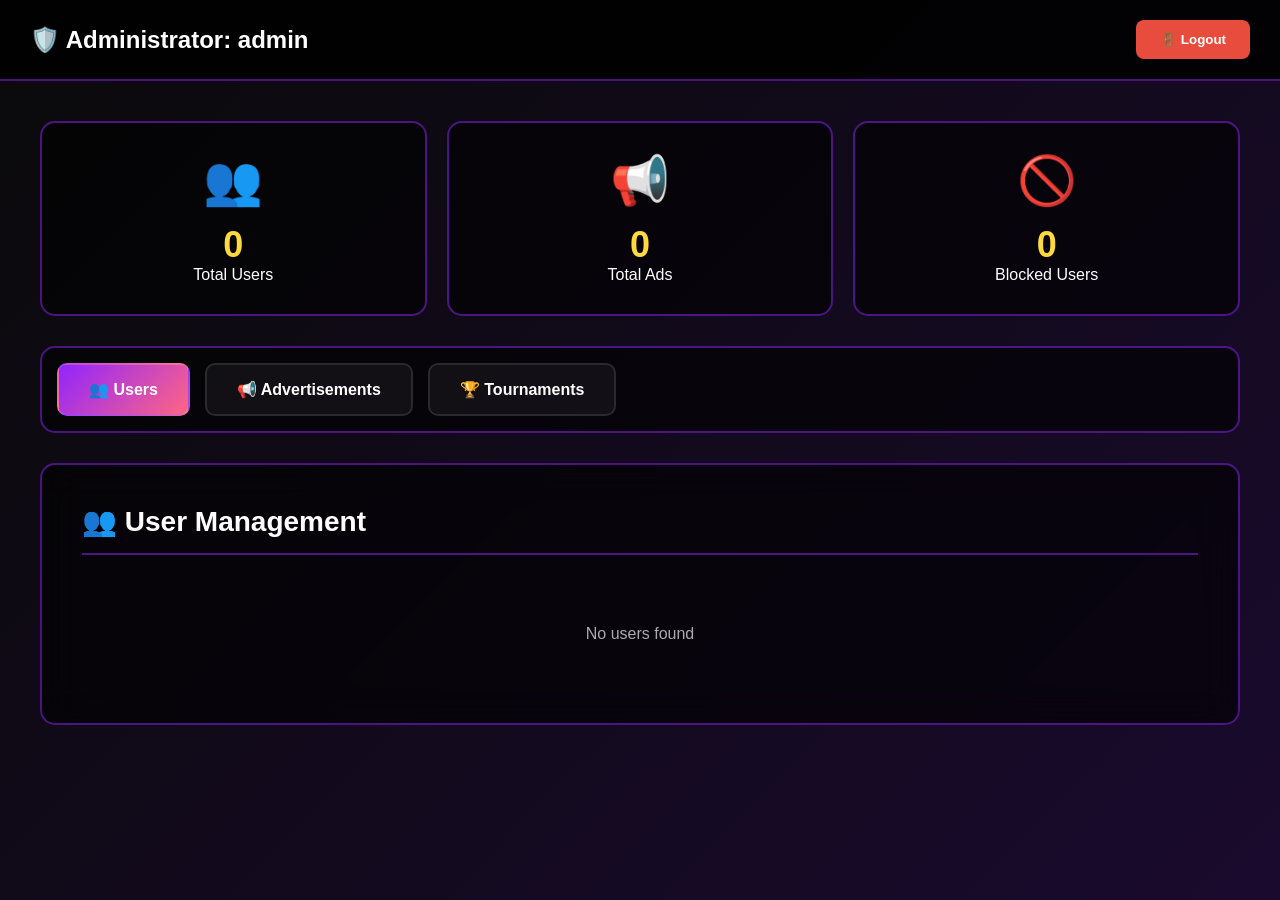
==== admin_dashboard.html @ 3e298427 "new Introduces admin_dashboard.html for administrator controls, player_tournament_page.html for play" ====
<!DOCTYPE html>
<html lang="en">

<head>
    <meta charset="UTF-8">
    <meta name="viewport" content="width=device-width, initial-scale=1.0">
    <title>Administrator Dashboard - Gaming Platform</title>
    <link rel="stylesheet" href="uiforadmin.css">
</head>

<body>
    <div id="adminPage" class="page active">
        <div class="header">
            <div class="header-title">
                <span>🛡️ Administrator: <span id="adminUsername"></span></span>
            </div>
            <button class="btn-logout" onclick="logout()">🚪 Logout</button>
        </div>

        <div class="admin-content">
            <div class="stats-grid">
                <div class="stat-card">
                    <div style="font-size:48px;margin-bottom:15px;">👥</div>
                    <div class="stat-value" id="totalUsers">0</div>
                    <div>Total Users</div>
                </div>
                <div class="stat-card">
                    <div style="font-size:48px;margin-bottom:15px;">📢</div>
                    <div class="stat-value" id="totalAds">0</div>
                    <div>Total Ads</div>
                </div>
                <div class="stat-card">
                    <div style="font-size:48px;margin-bottom:15px;">🚫</div>
                    <div class="stat-value" id="blockedUsers">0</div>
                    <div>Blocked Users</div>
                </div>
            </div>

            <div class="admin-tabs">
                <button class="tab-btn active" onclick="switchTab('users')">👥 Users</button>
                <button class="tab-btn" onclick="switchTab('ads')">📢 Advertisements</button>
                <button class="tab-btn tournament-btn" onclick="openTournament()">🏆 Tournaments</button>
            </div>

            <div id="usersTab" class="tab-content active">
                <div class="card">
                    <h2>👥 User Management</h2>
                    <div class="list-container" id="usersList"></div>
                </div>
            </div>

            <div id="adsTab" class="tab-content">
                <div class="admin-grid">
                    <div class="card">
                        <h2>📝 Create Advertisement</h2>
                        <div class="form-group">
                            <label>Ad Title</label>
                            <input type="text" id="adTitle" placeholder="Enter ad title">
                        </div>
                        <div class="form-group">
                            <label>Target URL</label>
                            <input type="url" id="adUrl" placeholder="https://example.com">
                        </div>
                        <div class="form-group">
                            <label>Ad Zone</label>
                            <select id="adZone">
                                <option value="top">Top Banner</option>
                                <option value="side">Side Banner</option>
                            </select>
                        </div>
                        <button class="btn-create" onclick="createAd()">Create Ad</button>
                    </div>

                    <div class="card">
                        <h2>📋 All Advertisements</h2>
                        <div class="list-container" id="adsList"></div>
                    </div>
                </div>
            </div>
        </div>
    </div>

    <script>
        let currentUser = '';

        function init() {
            currentUser = 'admin';
            document.getElementById('adminUsername').textContent = currentUser;
            loadUsers();
            loadAds();
            updateStats();
        }

        function switchTab(tab) {
            document.querySelectorAll('.tab-btn').forEach(b => b.classList.remove('active'));
            document.querySelectorAll('.tab-content').forEach(c => c.classList.remove('active'));

            event.target.classList.add('active');
            document.getElementById(tab + 'Tab').classList.add('active');

            if (tab === 'users') loadUsers();
            if (tab === 'ads') loadAds();
        }

        function loadUsers() {
            const users = JSON.parse(localStorage.getItem('platformUsers') || '[]');
            const list = document.getElementById('usersList');
            list.innerHTML = users.length ? '' : '<p style="text-align:center;color:#aaa;padding:40px;">No users found</p>';

            users.forEach(user => {
                const div = document.createElement('div');
                div.className = 'list-item';
                div.innerHTML = `
                    <div>
                        <div style="font-size:18px;font-weight:bold;">${user.username}
                            <span class="user-status ${user.blocked ? 'blocked' : 'active'}">
                                ${user.blocked ? 'Blocked' : 'Active'}
                            </span>
                        </div>
                        <div style="font-size:14px;color:#aaa;">Joined: ${user.joinDate || 'Unknown'}</div>
                    </div>
                    <div class="list-item-actions">
                        ${user.blocked ?
                        `<button class="btn-unblock" onclick="unblockUser('${user.username}')">Unblock</button>` :
                        `<button class="btn-block" onclick="blockUser('${user.username}')">Block</button>`
                    }
                        <button class="btn-delete" onclick="deleteUser('${user.username}')">Delete</button>
                    </div>
                `;
                list.appendChild(div);
            });
        }

        function blockUser(username) {
            if (!confirm(`Block user ${username}?`)) return;
            let users = JSON.parse(localStorage.getItem('platformUsers') || '[]');
            const user = users.find(u => u.username === username);
            if (user) user.blocked = true;
            localStorage.setItem('platformUsers', JSON.stringify(users));
            loadUsers();
            updateStats();
        }

        function unblockUser(username) {
            let users = JSON.parse(localStorage.getItem('platformUsers') || '[]');
            const user = users.find(u => u.username === username);
            if (user) user.blocked = false;
            localStorage.setItem('platformUsers', JSON.stringify(users));
            loadUsers();
            updateStats();
        }

        function deleteUser(username) {
            if (!confirm(`Delete user ${username}? This cannot be undone!`)) return;
            let users = JSON.parse(localStorage.getItem('platformUsers') || '[]');
            users = users.filter(u => u.username !== username);
            localStorage.setItem('platformUsers', JSON.stringify(users));
            loadUsers();
            updateStats();
        }

        function createAd() {
            const title = document.getElementById('adTitle').value.trim();
            const url = document.getElementById('adUrl').value.trim();
            const zone = document.getElementById('adZone').value;

            if (!title || !url) {
                alert('Please fill all fields');
                return;
            }

            const ads = JSON.parse(localStorage.getItem('arenaAds') || '[]');
            ads.push({
                id: Date.now(),
                title,
                url,
                zone,
                createdBy: 'admin',
                createdAt: new Date().toISOString()
            });
            localStorage.setItem('arenaAds', JSON.stringify(ads));

            document.getElementById('adTitle').value = '';
            document.getElementById('adUrl').value = '';
            loadAds();
            updateStats();
            alert('Ad created successfully!');
        }

        function loadAds() {
            const ads = JSON.parse(localStorage.getItem('arenaAds') || '[]');
            const list = document.getElementById('adsList');
            list.innerHTML = ads.length ? '' : '<p style="text-align:center;color:#aaa;padding:40px;">No ads created</p>';

            ads.forEach(ad => {
                const div = document.createElement('div');
                div.className = 'list-item';
                div.innerHTML = `
                    <div>
                        <div style="font-size:18px;font-weight:bold;">${ad.title}</div>
                        <div style="font-size:14px;color:#aaa;">Zone: ${ad.zone.toUpperCase()}</div>
                        <div style="font-size:14px;color:#aaa;">URL: ${ad.url}</div>
                    </div>
                    <button class="btn-delete" onclick="deleteAd(${ad.id})">Delete</button>
                `;
                list.appendChild(div);
            });
        }

        function deleteAd(id) {
            if (!confirm('Delete this ad?')) return;
            let ads = JSON.parse(localStorage.getItem('arenaAds') || '[]');
            ads = ads.filter(a => a.id !== id);
            localStorage.setItem('arenaAds', JSON.stringify(ads));
            loadAds();
            updateStats();
        }

        function updateStats() {
            const users = JSON.parse(localStorage.getItem('platformUsers') || '[]');
            const ads = JSON.parse(localStorage.getItem('arenaAds') || '[]');

            document.getElementById('totalUsers').textContent = users.length;
            document.getElementById('totalAds').textContent = ads.length;
            document.getElementById('blockedUsers').textContent = users.filter(u => u.blocked).length;
        }

        function logout() {
            if (!confirm('Logout?')) return;

            // REMOVE AUTH ONLY
            localStorage.removeItem('session');
            localStorage.removeItem('currentUser');
            localStorage.removeItem('currentRole');

            // EXTRA SAFETY
            sessionStorage.clear();

            // HARD REDIRECT (prevents back navigation)
            window.location.replace('index.html');
        }

        function openTournament() {
            window.location.href = 'tournament_creation_page.html';
        }

        window.onload = init;
    </script>
</body>

</html>
---- uiforadmin.css ----
* {
            margin: 0;
            padding: 0;
            box-sizing: border-box;
        }

        body {
            font-family: 'Segoe UI', Tahoma, Geneva, Verdana, sans-serif;
            background: linear-gradient(135deg, #0a0a0a 0%, #1a0a2e 100%);
            color: white;
            min-height: 100vh;
        }

        .page {
            display: none;
        }

        .page.active {
            display: block;
        }

        .header {
            background: rgba(0, 0, 0, 0.9);
            padding: 20px 30px;
            display: flex;
            justify-content: space-between;
            align-items: center;
            border-bottom: 2px solid rgba(145, 36, 255, 0.5);
        }

        .header-title {
            display: flex;
            align-items: center;
            gap: 12px;
            font-size: 24px;
            font-weight: bold;
        }

        .btn-logout {
            padding: 12px 24px;
            background: #e74c3c;
            color: white;
            border: none;
            border-radius: 8px;
            cursor: pointer;
            font-weight: 600;
            transition: all 0.3s;
        }

        .admin-content {
            max-width: 1600px;
            margin: 0 auto;
            padding: 40px;
        }

        .admin-tabs {
            display: flex;
            gap: 15px;
            margin-bottom: 30px;
            background: rgba(0, 0, 0, 0.6);
            padding: 15px;
            border-radius: 15px;
            border: 2px solid rgba(145, 36, 255, 0.5);
        }

        .tab-btn {
            padding: 15px 30px;
            background: rgba(255, 255, 255, 0.05);
            border: 2px solid rgba(255, 255, 255, 0.1);
            border-radius: 10px;
            color: white;
            font-size: 16px;
            font-weight: 600;
            cursor: pointer;
            transition: all 0.3s;
        }

        .tab-btn.active {
            background: linear-gradient(135deg, #9124FF, #FF6682);
        }

        .tab-content {
            display: none;
        }

        .tab-content.active {
            display: block;
        }

        .admin-grid {
            display: grid;
            grid-template-columns: 1fr 1fr;
            gap: 30px;
        }

        .card {
            background: rgba(0, 0, 0, 0.6);
            backdrop-filter: blur(20px);
            padding: 40px;
            border-radius: 15px;
            border: 2px solid rgba(145, 36, 255, 0.5);
        }

        .card h2 {
            font-size: 28px;
            margin-bottom: 30px;
            padding-bottom: 15px;
            border-bottom: 2px solid rgba(145, 36, 255, 0.5);
        }

        .form-group {
            margin-bottom: 25px;
        }

        .form-group label {
            display: block;
            margin-bottom: 10px;
            font-weight: 600;
        }

        .form-group input,
        .form-group select {
            width: 100%;
            padding: 16px;
            background: rgba(255, 255, 255, 0.1);
            border: 2px solid rgba(255, 255, 255, 0.2);
            border-radius: 10px;
            color: white;
            font-size: 16px;
        }

        .btn-create {
            width: 100%;
            padding: 18px;
            background: linear-gradient(135deg, #2ecc71, #27ae60);
            color: white;
            border: none;
            border-radius: 10px;
            font-size: 18px;
            font-weight: bold;
            cursor: pointer;
        }

        .list-container {
            max-height: 600px;
            overflow-y: auto;
        }

        .list-item {
            background: rgba(255, 255, 255, 0.05);
            padding: 20px;
            border-radius: 10px;
            margin-bottom: 15px;
            display: flex;
            justify-content: space-between;
            align-items: center;
        }

        .list-item-actions {
            display: flex;
            gap: 10px;
        }

        .btn-delete {
            padding: 10px 20px;
            background: #e74c3c;
            color: white;
            border: none;
            border-radius: 8px;
            cursor: pointer;
        }

        .btn-block {
            padding: 10px 20px;
            background: #f39c12;
            color: white;
            border: none;
            border-radius: 8px;
            cursor: pointer;
        }

        .btn-unblock {
            padding: 10px 20px;
            background: #2ecc71;
            color: white;
            border: none;
            border-radius: 8px;
            cursor: pointer;
        }

        .user-status {
            padding: 5px 12px;
            border-radius: 20px;
            font-size: 12px;
            margin-left: 10px;
        }

        .user-status.blocked {
            background: #e74c3c;
        }

        .user-status.active {
            background: #2ecc71;
        }

        .stats-grid {
            display: grid;
            grid-template-columns: repeat(auto-fit, minmax(250px, 1fr));
            gap: 20px;
            margin-bottom: 30px;
        }

        .stat-card {
            background: rgba(0, 0, 0, 0.6);
            padding: 30px;
            border-radius: 15px;
            border: 2px solid rgba(145, 36, 255, 0.5);
            text-align: center;
        }

        .stat-value {
            font-size: 36px;
            font-weight: bold;
            color: #ffd93d;
        }

        /* ===== TAB HOVER ANIMATION ===== */
        .tab-btn:hover {
            background: linear-gradient(135deg, #9124FF, #FF6682);
            transform: translateY(-2px) scale(1.03);
            box-shadow: 0 0 25px rgba(145, 36, 255, 0.6);
            border-color: rgba(255, 255, 255, 0.4);
        }

        .tournament-btn:hover {
            background: linear-gradient(135deg, #FFD93D, #FF9F1C);
            box-shadow: 0 0 30px rgba(255, 217, 61, 0.7);
            color: #000;
        }
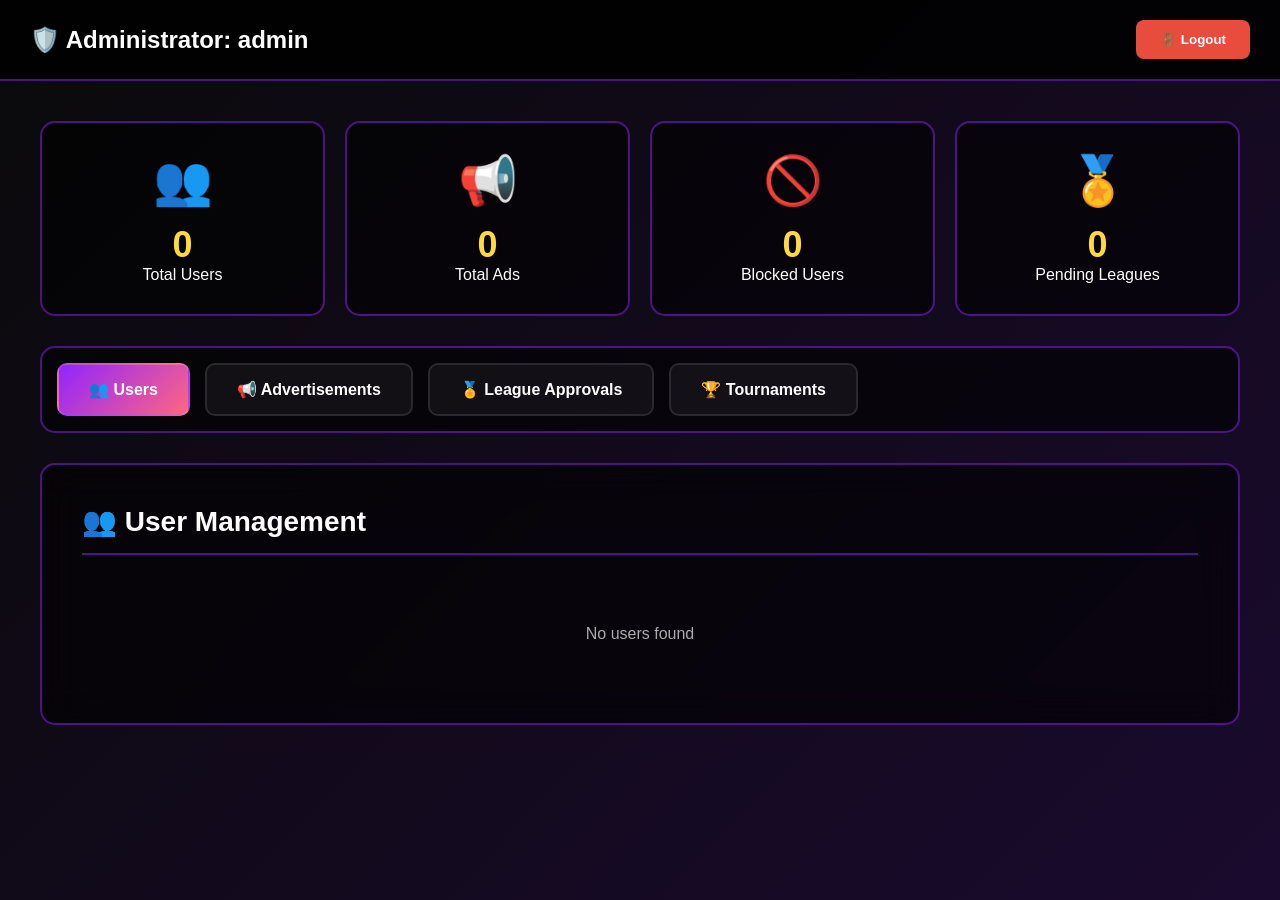
==== commit 3d0d4147: "version 3" ====
--- a/admin_dashboard.html
+++ b/admin_dashboard.html
@@ -34,11 +34,17 @@
                     <div class="stat-value" id="blockedUsers">0</div>
                     <div>Blocked Users</div>
                 </div>
+                <div class="stat-card">
+                    <div style="font-size:48px;margin-bottom:15px;">🏅</div>
+                    <div class="stat-value" id="pendingLeagues">0</div>
+                    <div>Pending Leagues</div>
+                </div>
             </div>
 
             <div class="admin-tabs">
                 <button class="tab-btn active" onclick="switchTab('users')">👥 Users</button>
                 <button class="tab-btn" onclick="switchTab('ads')">📢 Advertisements</button>
+                <button class="tab-btn" onclick="switchTab('leagues')">🏅 League Approvals</button>
                 <button class="tab-btn tournament-btn" onclick="openTournament()">🏆 Tournaments</button>
             </div>
 
@@ -77,6 +83,15 @@
                     </div>
                 </div>
             </div>
+
+            <!-- ADD THIS ENTIRE TAB SECTION -->
+            <div id="leaguesTab" class="tab-content">
+                <div class="card" style="grid-column: 1/-1;">
+                    <h2>🏅 League Approval Requests</h2>
+                    <div class="list-container" id="leaguesList"></div>
+                </div>
+            </div>
+
         </div>
     </div>
 
@@ -100,6 +115,7 @@
 
             if (tab === 'users') loadUsers();
             if (tab === 'ads') loadAds();
+            if (tab === 'leagues') loadLeagues();
         }
 
         function loadUsers() {
@@ -219,10 +235,12 @@
         function updateStats() {
             const users = JSON.parse(localStorage.getItem('platformUsers') || '[]');
             const ads = JSON.parse(localStorage.getItem('arenaAds') || '[]');
+            const requests = JSON.parse(localStorage.getItem('leagueRequests') || '[]');
 
             document.getElementById('totalUsers').textContent = users.length;
             document.getElementById('totalAds').textContent = ads.length;
             document.getElementById('blockedUsers').textContent = users.filter(u => u.blocked).length;
+            document.getElementById('pendingLeagues').textContent = requests.filter(r => r.status === 'pending').length;
         }
 
         function logout() {
@@ -245,6 +263,144 @@
         }
 
         window.onload = init;
+
+
+        function loadLeagues() {
+            const requests = JSON.parse(localStorage.getItem('leagueRequests') || '[]');
+            const leagues = JSON.parse(localStorage.getItem('leagues') || '[]');
+            const tournaments = JSON.parse(localStorage.getItem('tournaments') || '[]');
+            const list = document.getElementById('leaguesList');
+
+            const pending = requests.filter(r => r.status === 'pending');
+
+            if (!pending.length) {
+                list.innerHTML = '<p style="text-align:center;color:#aaa;padding:60px;">✅ No pending league requests</p>';
+                return;
+            }
+
+            list.innerHTML = '';
+
+            pending.forEach(req => {
+                const league = leagues.find(l => l.id === req.leagueId);
+                if (!league) return;
+
+                const leagueTournaments = league.tournaments.map(id => {
+                    const t = tournaments.find(t => t.id === id);
+                    return t ? `<span class="tournament-pill">🏆 ${t.name}</span>` : '';
+                }).join('');
+
+                const div = document.createElement('div');
+                div.className = 'league-item';
+                div.innerHTML = `
+            <div class="league-header">
+                <div class="league-name">🏅 ${league.name}</div>
+                <span class="league-badge pending">PENDING</span>
+            </div>
+            
+            <div class="league-info"><strong>Owner:</strong> ${league.owner}</div>
+            <div class="league-info"><strong>Description:</strong> ${league.description}</div>
+            <div class="league-info"><strong>Duration:</strong> ${league.duration}</div>
+            <div class="league-info"><strong>Entry Fee:</strong> $${league.entryFee} | <strong>Prize Pool:</strong> $${league.prizePool}</div>
+            <div class="league-info"><strong>Submitted:</strong> ${new Date(req.requestedAt).toLocaleString()}</div>
+            
+            <div style="margin-top:15px;margin-bottom:10px;">
+                <strong>Tournaments (${league.tournaments.length}):</strong><br>
+                ${leagueTournaments}
+            </div>
+
+            <textarea class="rejection-input" id="reason_${req.id}" placeholder="Enter rejection reason (optional)..." style="display:none;"></textarea>
+            
+            <div class="league-actions">
+                <button class="btn-approve" onclick="approveLeague('${req.id}', '${league.id}')">
+                    ✅ Approve League
+                </button>
+                <button class="btn-reject-league" onclick="toggleRejectReason('${req.id}')">
+                    ❌ Reject
+                </button>
+            </div>
+            
+            <button class="btn-reject-league" id="confirmReject_${req.id}" style="display:none; margin-top:10px; width:100%;" onclick="rejectLeague('${req.id}', '${league.id}')">
+                Confirm Rejection
+            </button>
+        `;
+                list.appendChild(div);
+            });
+        }
+
+        function toggleRejectReason(reqId) {
+            const reasonField = document.getElementById('reason_' + reqId);
+            const confirmBtn = document.getElementById('confirmReject_' + reqId);
+
+            if (reasonField.style.display === 'none') {
+                reasonField.style.display = 'block';
+                confirmBtn.style.display = 'block';
+            } else {
+                reasonField.style.display = 'none';
+                confirmBtn.style.display = 'none';
+            }
+        }
+
+        function approveLeague(reqId, leagueId) {
+            if (!confirm('Approve this league?')) return;
+
+            // Update request status
+            let requests = JSON.parse(localStorage.getItem('leagueRequests') || '[]');
+            const request = requests.find(r => r.id === reqId);
+            if (request) {
+                request.status = 'approved';
+                request.approvedAt = new Date().toISOString();
+                request.approvedBy = currentUser;
+            }
+            localStorage.setItem('leagueRequests', JSON.stringify(requests));
+
+            // Update league status
+            let leagues = JSON.parse(localStorage.getItem('leagues') || '[]');
+            const league = leagues.find(l => l.id === leagueId);
+            if (league) {
+                league.status = 'approved';
+                league.approvedAt = new Date().toISOString();
+            }
+            localStorage.setItem('leagues', JSON.stringify(leagues));
+
+            loadLeagues();
+            updateStats();
+            alert('✅ League approved successfully!');
+        }
+
+        function rejectLeague(reqId, leagueId) {
+            const reason = document.getElementById('reason_' + reqId).value.trim();
+
+            if (!reason) {
+                alert('Please provide a rejection reason');
+                return;
+            }
+
+            if (!confirm('Reject this league?')) return;
+
+            // Update request status
+            let requests = JSON.parse(localStorage.getItem('leagueRequests') || '[]');
+            const request = requests.find(r => r.id === reqId);
+            if (request) {
+                request.status = 'rejected';
+                request.rejectedAt = new Date().toISOString();
+                request.rejectedBy = currentUser;
+                request.rejectionReason = reason;
+            }
+            localStorage.setItem('leagueRequests', JSON.stringify(requests));
+
+            // Update league status
+            let leagues = JSON.parse(localStorage.getItem('leagues') || '[]');
+            const league = leagues.find(l => l.id === leagueId);
+            if (league) {
+                league.status = 'rejected';
+                league.rejectedAt = new Date().toISOString();
+            }
+            localStorage.setItem('leagues', JSON.stringify(leagues));
+
+            loadLeagues();
+            updateStats();
+            alert('❌ League rejected.');
+        }
     </script>
 </body>
 
--- a/uiforadmin.css
+++ b/uiforadmin.css
@@ -1,239 +1,340 @@
 * {
-            margin: 0;
-            padding: 0;
-            box-sizing: border-box;
-        }
-
-        body {
-            font-family: 'Segoe UI', Tahoma, Geneva, Verdana, sans-serif;
-            background: linear-gradient(135deg, #0a0a0a 0%, #1a0a2e 100%);
-            color: white;
-            min-height: 100vh;
-        }
-
-        .page {
-            display: none;
-        }
-
-        .page.active {
-            display: block;
-        }
-
-        .header {
-            background: rgba(0, 0, 0, 0.9);
-            padding: 20px 30px;
-            display: flex;
-            justify-content: space-between;
-            align-items: center;
-            border-bottom: 2px solid rgba(145, 36, 255, 0.5);
-        }
-
-        .header-title {
-            display: flex;
-            align-items: center;
-            gap: 12px;
-            font-size: 24px;
-            font-weight: bold;
-        }
-
-        .btn-logout {
-            padding: 12px 24px;
-            background: #e74c3c;
-            color: white;
-            border: none;
-            border-radius: 8px;
-            cursor: pointer;
-            font-weight: 600;
-            transition: all 0.3s;
-        }
-
-        .admin-content {
-            max-width: 1600px;
-            margin: 0 auto;
-            padding: 40px;
-        }
-
-        .admin-tabs {
-            display: flex;
-            gap: 15px;
-            margin-bottom: 30px;
-            background: rgba(0, 0, 0, 0.6);
-            padding: 15px;
-            border-radius: 15px;
-            border: 2px solid rgba(145, 36, 255, 0.5);
-        }
-
-        .tab-btn {
-            padding: 15px 30px;
-            background: rgba(255, 255, 255, 0.05);
-            border: 2px solid rgba(255, 255, 255, 0.1);
-            border-radius: 10px;
-            color: white;
-            font-size: 16px;
-            font-weight: 600;
-            cursor: pointer;
-            transition: all 0.3s;
-        }
-
-        .tab-btn.active {
-            background: linear-gradient(135deg, #9124FF, #FF6682);
-        }
-
-        .tab-content {
-            display: none;
-        }
-
-        .tab-content.active {
-            display: block;
-        }
-
-        .admin-grid {
-            display: grid;
-            grid-template-columns: 1fr 1fr;
-            gap: 30px;
-        }
-
-        .card {
-            background: rgba(0, 0, 0, 0.6);
-            backdrop-filter: blur(20px);
-            padding: 40px;
-            border-radius: 15px;
-            border: 2px solid rgba(145, 36, 255, 0.5);
-        }
-
-        .card h2 {
-            font-size: 28px;
-            margin-bottom: 30px;
-            padding-bottom: 15px;
-            border-bottom: 2px solid rgba(145, 36, 255, 0.5);
-        }
-
-        .form-group {
-            margin-bottom: 25px;
-        }
-
-        .form-group label {
-            display: block;
-            margin-bottom: 10px;
-            font-weight: 600;
-        }
-
-        .form-group input,
-        .form-group select {
-            width: 100%;
-            padding: 16px;
-            background: rgba(255, 255, 255, 0.1);
-            border: 2px solid rgba(255, 255, 255, 0.2);
-            border-radius: 10px;
-            color: white;
-            font-size: 16px;
-        }
-
-        .btn-create {
-            width: 100%;
-            padding: 18px;
-            background: linear-gradient(135deg, #2ecc71, #27ae60);
-            color: white;
-            border: none;
-            border-radius: 10px;
-            font-size: 18px;
-            font-weight: bold;
-            cursor: pointer;
-        }
-
-        .list-container {
-            max-height: 600px;
-            overflow-y: auto;
-        }
-
-        .list-item {
-            background: rgba(255, 255, 255, 0.05);
-            padding: 20px;
-            border-radius: 10px;
-            margin-bottom: 15px;
-            display: flex;
-            justify-content: space-between;
-            align-items: center;
-        }
-
-        .list-item-actions {
-            display: flex;
-            gap: 10px;
-        }
-
-        .btn-delete {
-            padding: 10px 20px;
-            background: #e74c3c;
-            color: white;
-            border: none;
-            border-radius: 8px;
-            cursor: pointer;
-        }
-
-        .btn-block {
-            padding: 10px 20px;
-            background: #f39c12;
-            color: white;
-            border: none;
-            border-radius: 8px;
-            cursor: pointer;
-        }
-
-        .btn-unblock {
-            padding: 10px 20px;
-            background: #2ecc71;
-            color: white;
-            border: none;
-            border-radius: 8px;
-            cursor: pointer;
-        }
-
-        .user-status {
-            padding: 5px 12px;
-            border-radius: 20px;
-            font-size: 12px;
-            margin-left: 10px;
-        }
-
-        .user-status.blocked {
-            background: #e74c3c;
-        }
-
-        .user-status.active {
-            background: #2ecc71;
-        }
-
-        .stats-grid {
-            display: grid;
-            grid-template-columns: repeat(auto-fit, minmax(250px, 1fr));
-            gap: 20px;
-            margin-bottom: 30px;
-        }
-
-        .stat-card {
-            background: rgba(0, 0, 0, 0.6);
-            padding: 30px;
-            border-radius: 15px;
-            border: 2px solid rgba(145, 36, 255, 0.5);
-            text-align: center;
-        }
-
-        .stat-value {
-            font-size: 36px;
-            font-weight: bold;
-            color: #ffd93d;
-        }
-
-        /* ===== TAB HOVER ANIMATION ===== */
-        .tab-btn:hover {
-            background: linear-gradient(135deg, #9124FF, #FF6682);
-            transform: translateY(-2px) scale(1.03);
-            box-shadow: 0 0 25px rgba(145, 36, 255, 0.6);
-            border-color: rgba(255, 255, 255, 0.4);
-        }
-
-        .tournament-btn:hover {
-            background: linear-gradient(135deg, #FFD93D, #FF9F1C);
-            box-shadow: 0 0 30px rgba(255, 217, 61, 0.7);
-            color: #000;
-        }+    margin: 0;
+    padding: 0;
+    box-sizing: border-box;
+}
+
+body {
+    font-family: 'Segoe UI', Tahoma, Geneva, Verdana, sans-serif;
+    background: linear-gradient(135deg, #0a0a0a 0%, #1a0a2e 100%);
+    color: white;
+    min-height: 100vh;
+}
+
+.page {
+    display: none;
+}
+
+.page.active {
+    display: block;
+}
+
+.header {
+    background: rgba(0, 0, 0, 0.9);
+    padding: 20px 30px;
+    display: flex;
+    justify-content: space-between;
+    align-items: center;
+    border-bottom: 2px solid rgba(145, 36, 255, 0.5);
+}
+
+.header-title {
+    display: flex;
+    align-items: center;
+    gap: 12px;
+    font-size: 24px;
+    font-weight: bold;
+}
+
+.btn-logout {
+    padding: 12px 24px;
+    background: #e74c3c;
+    color: white;
+    border: none;
+    border-radius: 8px;
+    cursor: pointer;
+    font-weight: 600;
+    transition: all 0.3s;
+}
+
+.admin-content {
+    max-width: 1600px;
+    margin: 0 auto;
+    padding: 40px;
+}
+
+.admin-tabs {
+    display: flex;
+    gap: 15px;
+    margin-bottom: 30px;
+    background: rgba(0, 0, 0, 0.6);
+    padding: 15px;
+    border-radius: 15px;
+    border: 2px solid rgba(145, 36, 255, 0.5);
+}
+
+.tab-btn {
+    padding: 15px 30px;
+    background: rgba(255, 255, 255, 0.05);
+    border: 2px solid rgba(255, 255, 255, 0.1);
+    border-radius: 10px;
+    color: white;
+    font-size: 16px;
+    font-weight: 600;
+    cursor: pointer;
+    transition: all 0.3s;
+}
+
+.tab-btn.active {
+    background: linear-gradient(135deg, #9124FF, #FF6682);
+}
+
+.tab-content {
+    display: none;
+}
+
+.tab-content.active {
+    display: block;
+}
+
+.admin-grid {
+    display: grid;
+    grid-template-columns: 1fr 1fr;
+    gap: 30px;
+}
+
+.card {
+    background: rgba(0, 0, 0, 0.6);
+    backdrop-filter: blur(20px);
+    padding: 40px;
+    border-radius: 15px;
+    border: 2px solid rgba(145, 36, 255, 0.5);
+}
+
+.card h2 {
+    font-size: 28px;
+    margin-bottom: 30px;
+    padding-bottom: 15px;
+    border-bottom: 2px solid rgba(145, 36, 255, 0.5);
+}
+
+.form-group {
+    margin-bottom: 25px;
+}
+
+.form-group label {
+    display: block;
+    margin-bottom: 10px;
+    font-weight: 600;
+}
+
+.form-group input,
+.form-group select {
+    width: 100%;
+    padding: 16px;
+    background: rgba(255, 255, 255, 0.1);
+    border: 2px solid rgba(255, 255, 255, 0.2);
+    border-radius: 10px;
+    color: white;
+    font-size: 16px;
+}
+
+.btn-create {
+    width: 100%;
+    padding: 18px;
+    background: linear-gradient(135deg, #2ecc71, #27ae60);
+    color: white;
+    border: none;
+    border-radius: 10px;
+    font-size: 18px;
+    font-weight: bold;
+    cursor: pointer;
+}
+
+.list-container {
+    max-height: 600px;
+    overflow-y: auto;
+}
+
+.list-item {
+    background: rgba(255, 255, 255, 0.05);
+    padding: 20px;
+    border-radius: 10px;
+    margin-bottom: 15px;
+    display: flex;
+    justify-content: space-between;
+    align-items: center;
+}
+
+.list-item-actions {
+    display: flex;
+    gap: 10px;
+}
+
+.btn-delete {
+    padding: 10px 20px;
+    background: #e74c3c;
+    color: white;
+    border: none;
+    border-radius: 8px;
+    cursor: pointer;
+}
+
+.btn-block {
+    padding: 10px 20px;
+    background: #f39c12;
+    color: white;
+    border: none;
+    border-radius: 8px;
+    cursor: pointer;
+}
+
+.btn-unblock {
+    padding: 10px 20px;
+    background: #2ecc71;
+    color: white;
+    border: none;
+    border-radius: 8px;
+    cursor: pointer;
+}
+
+.user-status {
+    padding: 5px 12px;
+    border-radius: 20px;
+    font-size: 12px;
+    margin-left: 10px;
+}
+
+.user-status.blocked {
+    background: #e74c3c;
+}
+
+.user-status.active {
+    background: #2ecc71;
+}
+
+.stats-grid {
+    display: grid;
+    grid-template-columns: repeat(auto-fit, minmax(250px, 1fr));
+    gap: 20px;
+    margin-bottom: 30px;
+}
+
+.stat-card {
+    background: rgba(0, 0, 0, 0.6);
+    padding: 30px;
+    border-radius: 15px;
+    border: 2px solid rgba(145, 36, 255, 0.5);
+    text-align: center;
+}
+
+.stat-value {
+    font-size: 36px;
+    font-weight: bold;
+    color: #ffd93d;
+}
+
+/* ===== TAB HOVER ANIMATION ===== */
+.tab-btn:hover {
+    background: linear-gradient(135deg, #9124FF, #FF6682);
+    transform: translateY(-2px) scale(1.03);
+    box-shadow: 0 0 25px rgba(145, 36, 255, 0.6);
+    border-color: rgba(255, 255, 255, 0.4);
+}
+
+.tournament-btn:hover {
+    background: linear-gradient(135deg, #FFD93D, #FF9F1C);
+    box-shadow: 0 0 30px rgba(255, 217, 61, 0.7);
+    color: #000;
+}
+
+.league-item {
+    background: rgba(255, 217, 61, 0.05);
+    padding: 25px;
+    border-radius: 12px;
+    margin-bottom: 20px;
+    border: 2px solid rgba(255, 217, 61, 0.3);
+}
+
+.league-header {
+    display: flex;
+    justify-content: space-between;
+    align-items: center;
+    margin-bottom: 15px;
+}
+
+.league-name {
+    font-size: 22px;
+    font-weight: bold;
+    color: #ffd93d;
+}
+
+.league-badge {
+    padding: 6px 14px;
+    border-radius: 20px;
+    font-size: 12px;
+    font-weight: 600;
+}
+
+.league-badge.pending {
+    background: #f39c12;
+    color: white;
+}
+
+.league-info {
+    font-size: 14px;
+    color: #ddd;
+    margin-bottom: 8px;
+}
+
+.tournament-pill {
+    display: inline-block;
+    padding: 4px 10px;
+    background: rgba(145, 36, 255, 0.2);
+    border-radius: 15px;
+    font-size: 12px;
+    margin: 3px;
+}
+
+.league-actions {
+    display: flex;
+    gap: 10px;
+    margin-top: 15px;
+}
+
+.btn-approve {
+    flex: 1;
+    padding: 12px;
+    background: linear-gradient(135deg, #2ecc71, #27ae60);
+    color: white;
+    border: none;
+    border-radius: 8px;
+    font-weight: bold;
+    cursor: pointer;
+    transition: all 0.3s;
+}
+
+.btn-approve:hover {
+    transform: translateY(-2px);
+    box-shadow: 0 4px 12px rgba(46, 204, 113, 0.5);
+}
+
+.btn-reject-league {
+    flex: 1;
+    padding: 12px;
+    background: linear-gradient(135deg, #e74c3c, #c0392b);
+    color: white;
+    border: none;
+    border-radius: 8px;
+    font-weight: bold;
+    cursor: pointer;
+    transition: all 0.3s;
+}
+
+.btn-reject-league:hover {
+    transform: translateY(-2px);
+    box-shadow: 0 4px 12px rgba(231, 76, 60, 0.5);
+}
+
+.rejection-input {
+    width: 100%;
+    padding: 12px;
+    background: rgba(255, 255, 255, 0.1);
+    border: 2px solid rgba(255, 255, 255, 0.2);
+    border-radius: 8px;
+    color: white;
+    font-family: inherit;
+    margin-bottom: 10px;
+    resize: vertical;
+    min-height: 80px;
+}
